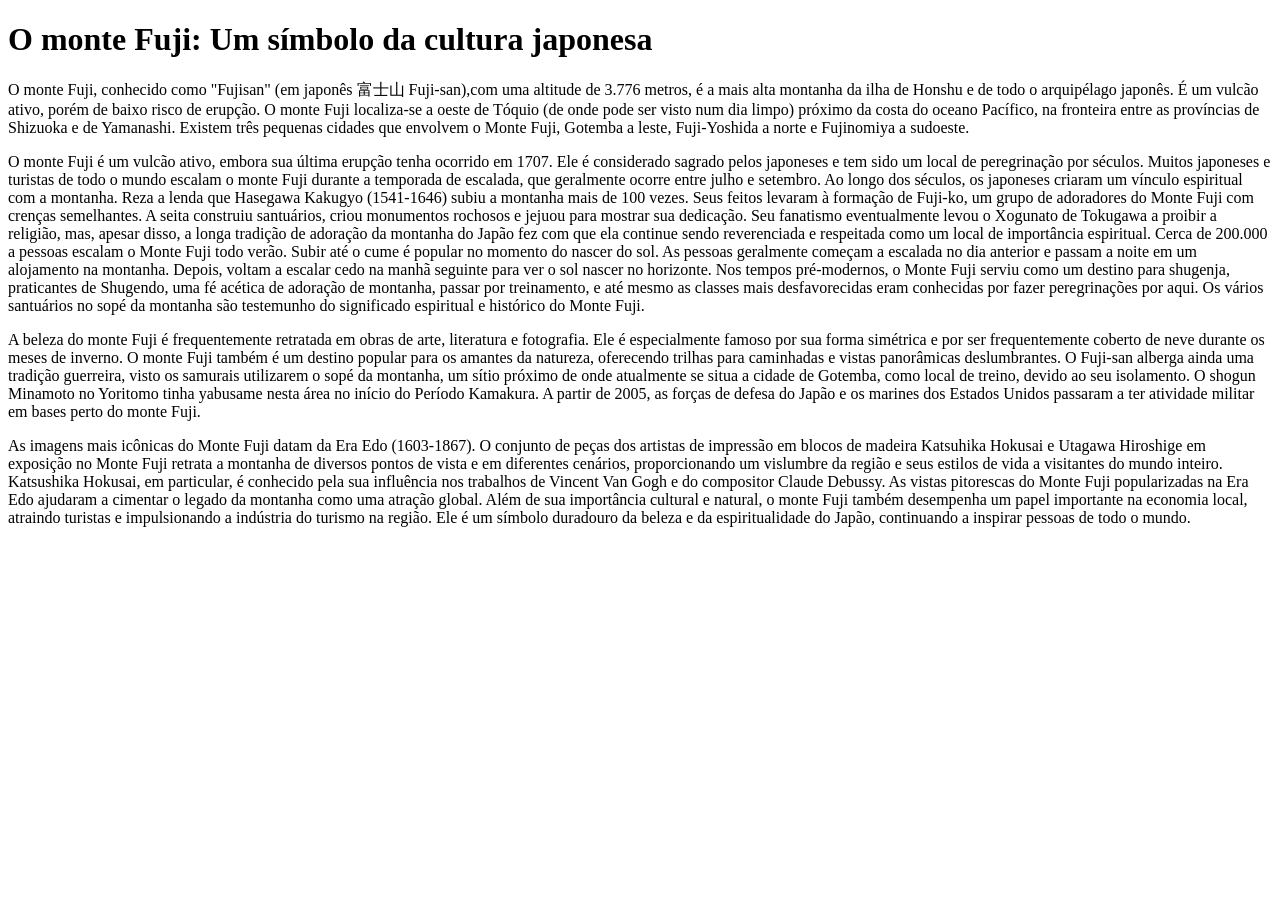
==== fuji.html @ ec6d7466 "atualizei o projeto" ====
<!DOCTYPE html>
<html lang="pt-br">

<head>
    <meta charset="UTF-8">
    <meta name="viewport" content="width=device-width, initial-scale=1.0">
    <title>O monte Fuji</title>
</head>

<body>
    <header>
        <h1>O monte Fuji: Um símbolo da cultura japonesa</h1>
    </header>

    <main>
        <p>O monte Fuji, conhecido como "Fujisan" (em japonês 富士山 Fuji-san),com uma altitude de 3.776 metros, é a mais
            alta montanha da ilha de Honshu e de todo o arquipélago japonês. É um vulcão ativo, porém de baixo risco de
            erupção. O monte Fuji localiza-se a oeste de Tóquio (de onde pode ser visto num dia limpo) próximo da costa
            do oceano Pacífico, na fronteira entre as províncias de Shizuoka e de Yamanashi. Existem três pequenas
            cidades que envolvem o Monte Fuji, Gotemba a leste, Fuji-Yoshida a norte e Fujinomiya a sudoeste.</p>

        <p>O monte Fuji é um vulcão ativo, embora sua última erupção tenha ocorrido em 1707. Ele é considerado sagrado
            pelos japoneses e tem sido um local de peregrinação por séculos. Muitos japoneses e turistas de todo o mundo
            escalam o monte Fuji durante a temporada de escalada, que geralmente ocorre entre julho e setembro. Ao longo
            dos séculos, os japoneses criaram um vínculo espiritual com a montanha. Reza a lenda que Hasegawa Kakugyo
            (1541-1646) subiu a montanha mais de 100 vezes. Seus feitos levaram à formação de Fuji-ko, um grupo de
            adoradores do Monte Fuji com crenças semelhantes. A seita construiu santuários, criou monumentos rochosos e
            jejuou para mostrar sua dedicação. Seu fanatismo eventualmente levou o Xogunato de Tokugawa a proibir a
            religião, mas, apesar disso, a longa tradição de adoração da montanha do Japão fez com que ela continue
            sendo reverenciada e respeitada como um local de importância espiritual.

            Cerca de 200.000 a pessoas escalam o Monte Fuji todo verão. Subir até o cume é popular no momento do nascer
            do sol. As pessoas geralmente começam a escalada no dia anterior e passam a noite em um alojamento na
            montanha. Depois, voltam a escalar cedo na manhã seguinte para ver o sol nascer no horizonte. Nos tempos
            pré-modernos, o Monte Fuji serviu como um destino para shugenja, praticantes de Shugendo, uma fé acética de
            adoração de montanha, passar por treinamento, e até mesmo as classes mais desfavorecidas eram conhecidas por
            fazer peregrinações por aqui. Os vários santuários no sopé da montanha são testemunho do significado
            espiritual e histórico do Monte Fuji.</p>

        <p>A beleza do monte Fuji é frequentemente retratada em obras de arte, literatura e fotografia. Ele é
            especialmente famoso por sua forma simétrica e por ser frequentemente coberto de neve durante os meses de
            inverno. O monte Fuji também é um destino popular para os amantes da natureza, oferecendo trilhas para
            caminhadas e vistas panorâmicas deslumbrantes. O Fuji-san alberga ainda uma tradição guerreira, visto os
            samurais utilizarem o sopé da montanha, um sítio próximo de onde atualmente se situa a cidade de Gotemba,
            como local de treino, devido ao seu isolamento. O shogun Minamoto no Yoritomo tinha yabusame nesta área no
            início do Período Kamakura. A partir de 2005, as forças de defesa do Japão e os marines dos Estados Unidos
            passaram a ter atividade militar em bases perto do monte Fuji.</p>

        <p>As imagens mais icônicas do Monte Fuji datam da Era Edo (1603-1867). O conjunto de peças dos artistas de
            impressão em blocos de madeira Katsuhika Hokusai e Utagawa Hiroshige em exposição no Monte Fuji retrata a
            montanha de diversos pontos de vista e em diferentes cenários, proporcionando um vislumbre da região e seus
            estilos de vida a visitantes do mundo inteiro. Katsushika Hokusai, em particular, é conhecido pela sua
            influência nos trabalhos de Vincent Van Gogh e do compositor Claude Debussy. As vistas pitorescas do Monte
            Fuji popularizadas na Era Edo ajudaram a cimentar o legado da montanha como uma atração global. Além de sua
            importância cultural e natural, o monte Fuji também desempenha um papel importante na economia
            local, atraindo turistas e impulsionando a indústria do turismo na região. Ele é um símbolo duradouro da
            beleza e da espiritualidade do Japão, continuando a inspirar pessoas de todo o mundo.</p>
    </main>

</body>

</html>
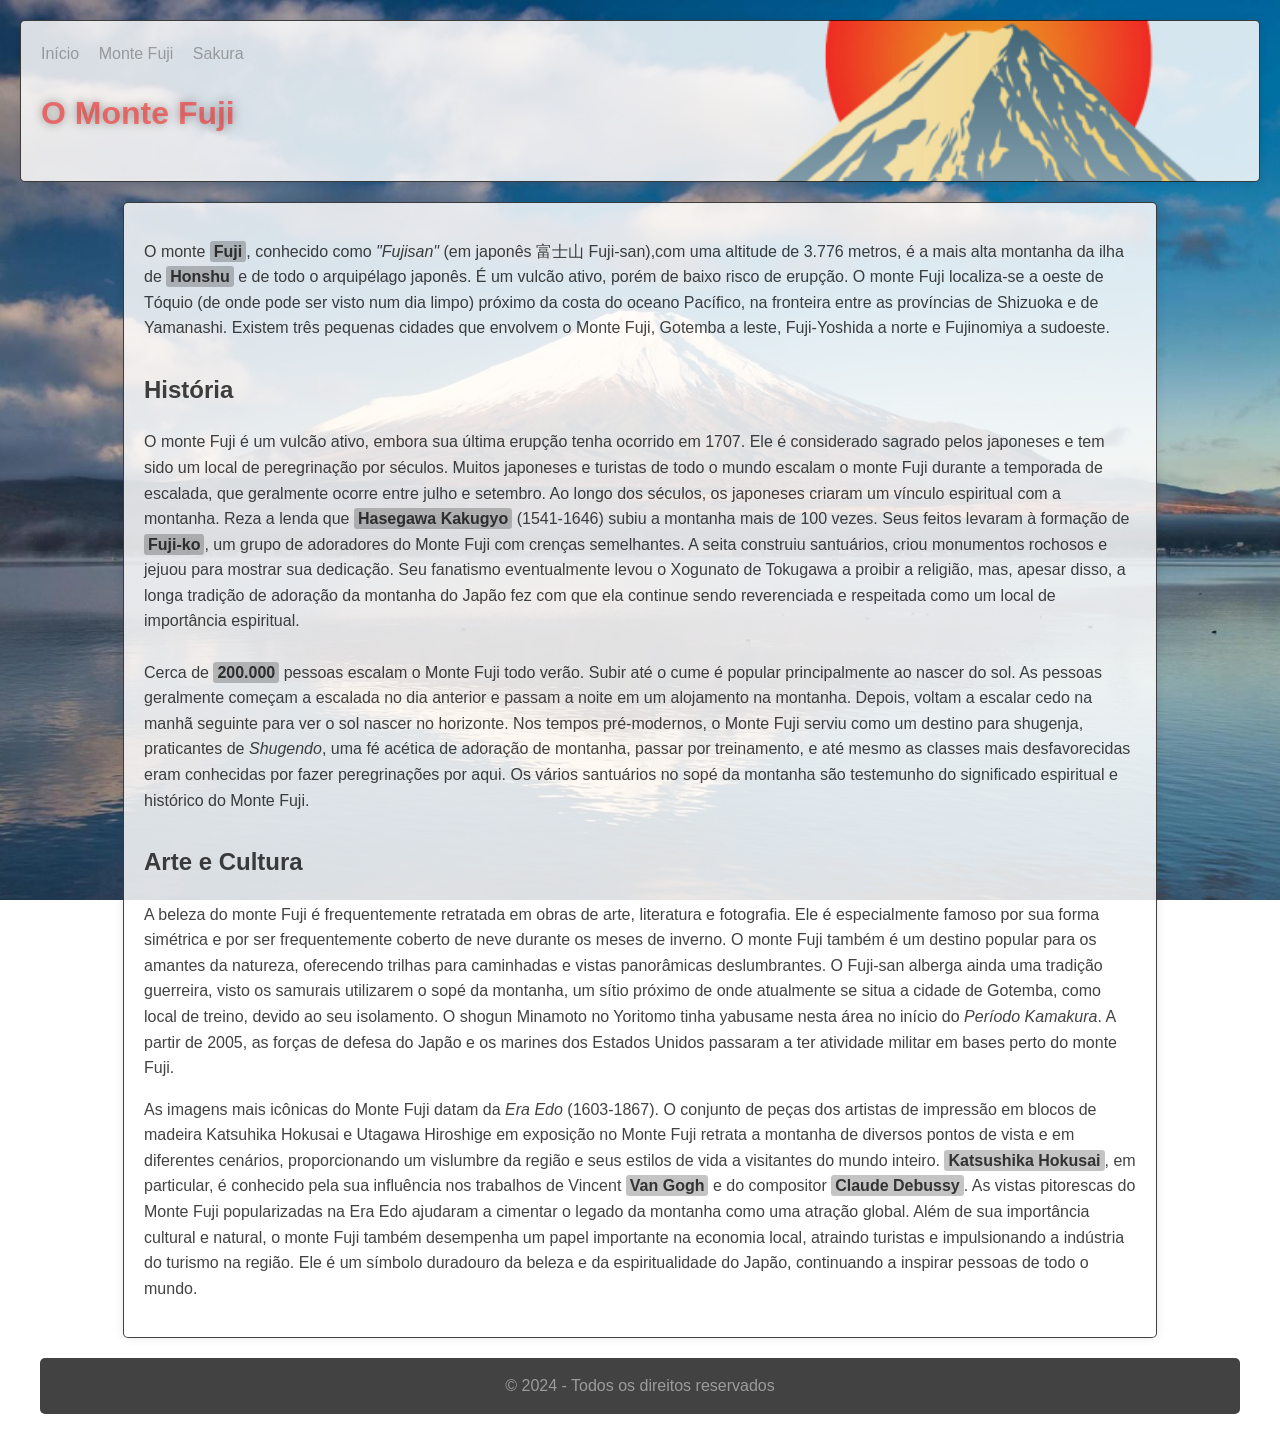
==== commit 83092242: "nova att do fuji" ====
--- a/fuji.html
+++ b/fuji.html
@@ -5,37 +5,56 @@
     <meta charset="UTF-8">
     <meta name="viewport" content="width=device-width, initial-scale=1.0">
     <title>O monte Fuji</title>
+    <link rel="shortcut icon" href="imagens/favicon.ico" type="image/x-icon">
+    <link rel="stylesheet" href="style.css">
 </head>
 
 <body>
     <header>
-        <h1>O monte Fuji: Um símbolo da cultura japonesa</h1>
+        <nav>
+            <a href="index.html">Início</a>
+            <a href="fuji.html">Monte Fuji</a>
+            <a href="sakura.html">Sakura</a>
+        </nav>
+
+        <h1>O Monte Fuji</h1>
+
     </header>
 
     <main>
-        <p>O monte Fuji, conhecido como "Fujisan" (em japonês 富士山 Fuji-san),com uma altitude de 3.776 metros, é a mais
-            alta montanha da ilha de Honshu e de todo o arquipélago japonês. É um vulcão ativo, porém de baixo risco de
+        <p>O monte <strong>Fuji</strong>, conhecido como <em>"Fujisan"</em> (em japonês 富士山 Fuji-san),com uma altitude
+            de 3.776 metros, é a mais
+            alta montanha da ilha de <strong>Honshu</strong> e de todo o arquipélago japonês. É um vulcão ativo, porém
+            de baixo risco de
             erupção. O monte Fuji localiza-se a oeste de Tóquio (de onde pode ser visto num dia limpo) próximo da costa
             do oceano Pacífico, na fronteira entre as províncias de Shizuoka e de Yamanashi. Existem três pequenas
             cidades que envolvem o Monte Fuji, Gotemba a leste, Fuji-Yoshida a norte e Fujinomiya a sudoeste.</p>
 
+        <h2>História</h2>
+
         <p>O monte Fuji é um vulcão ativo, embora sua última erupção tenha ocorrido em 1707. Ele é considerado sagrado
             pelos japoneses e tem sido um local de peregrinação por séculos. Muitos japoneses e turistas de todo o mundo
             escalam o monte Fuji durante a temporada de escalada, que geralmente ocorre entre julho e setembro. Ao longo
-            dos séculos, os japoneses criaram um vínculo espiritual com a montanha. Reza a lenda que Hasegawa Kakugyo
-            (1541-1646) subiu a montanha mais de 100 vezes. Seus feitos levaram à formação de Fuji-ko, um grupo de
+            dos séculos, os japoneses criaram um vínculo espiritual com a montanha. Reza a lenda que <strong>Hasegawa
+                Kakugyo</strong>
+            (1541-1646) subiu a montanha mais de 100 vezes. Seus feitos levaram à formação de <strong>Fuji-ko</strong>,
+            um grupo de
             adoradores do Monte Fuji com crenças semelhantes. A seita construiu santuários, criou monumentos rochosos e
             jejuou para mostrar sua dedicação. Seu fanatismo eventualmente levou o Xogunato de Tokugawa a proibir a
             religião, mas, apesar disso, a longa tradição de adoração da montanha do Japão fez com que ela continue
-            sendo reverenciada e respeitada como um local de importância espiritual.
+            sendo reverenciada e respeitada como um local de importância espiritual. <br><br>
 
-            Cerca de 200.000 a pessoas escalam o Monte Fuji todo verão. Subir até o cume é popular no momento do nascer
+            Cerca de <strong>200.000</strong> pessoas escalam o Monte Fuji todo verão. Subir até o cume é popular
+            principalmente ao nascer
             do sol. As pessoas geralmente começam a escalada no dia anterior e passam a noite em um alojamento na
             montanha. Depois, voltam a escalar cedo na manhã seguinte para ver o sol nascer no horizonte. Nos tempos
-            pré-modernos, o Monte Fuji serviu como um destino para shugenja, praticantes de Shugendo, uma fé acética de
+            pré-modernos, o Monte Fuji serviu como um destino para shugenja, praticantes de <em>Shugendo</em>, uma fé
+            acética de
             adoração de montanha, passar por treinamento, e até mesmo as classes mais desfavorecidas eram conhecidas por
             fazer peregrinações por aqui. Os vários santuários no sopé da montanha são testemunho do significado
             espiritual e histórico do Monte Fuji.</p>
+
+        <h2>Arte e Cultura</h2>
 
         <p>A beleza do monte Fuji é frequentemente retratada em obras de arte, literatura e fotografia. Ele é
             especialmente famoso por sua forma simétrica e por ser frequentemente coberto de neve durante os meses de
@@ -43,14 +62,18 @@
             caminhadas e vistas panorâmicas deslumbrantes. O Fuji-san alberga ainda uma tradição guerreira, visto os
             samurais utilizarem o sopé da montanha, um sítio próximo de onde atualmente se situa a cidade de Gotemba,
             como local de treino, devido ao seu isolamento. O shogun Minamoto no Yoritomo tinha yabusame nesta área no
-            início do Período Kamakura. A partir de 2005, as forças de defesa do Japão e os marines dos Estados Unidos
+            início do <em>Período Kamakura</em>. A partir de 2005, as forças de defesa do Japão e os marines dos Estados
+            Unidos
             passaram a ter atividade militar em bases perto do monte Fuji.</p>
 
-        <p>As imagens mais icônicas do Monte Fuji datam da Era Edo (1603-1867). O conjunto de peças dos artistas de
+        <p>As imagens mais icônicas do Monte Fuji datam da <em>Era Edo</em> (1603-1867). O conjunto de peças dos
+            artistas de
             impressão em blocos de madeira Katsuhika Hokusai e Utagawa Hiroshige em exposição no Monte Fuji retrata a
             montanha de diversos pontos de vista e em diferentes cenários, proporcionando um vislumbre da região e seus
-            estilos de vida a visitantes do mundo inteiro. Katsushika Hokusai, em particular, é conhecido pela sua
-            influência nos trabalhos de Vincent Van Gogh e do compositor Claude Debussy. As vistas pitorescas do Monte
+            estilos de vida a visitantes do mundo inteiro. <strong>Katsushika Hokusai</strong>, em particular, é
+            conhecido pela sua
+            influência nos trabalhos de Vincent <strong>Van Gogh</strong> e do compositor <strong>Claude
+                Debussy</strong>. As vistas pitorescas do Monte
             Fuji popularizadas na Era Edo ajudaram a cimentar o legado da montanha como uma atração global. Além de sua
             importância cultural e natural, o monte Fuji também desempenha um papel importante na economia
             local, atraindo turistas e impulsionando a indústria do turismo na região. Ele é um símbolo duradouro da
@@ -58,5 +81,8 @@
     </main>
 
 </body>
+<footer>
+    <p>© 2024 - Todos os direitos reservados</p>
+</footer>
 
 </html>
--- a/style.css
+++ b/style.css
@@ -0,0 +1,111 @@
+@charset "UTF-8";
+
+
+:root {
+    /*Cores*/
+    --cor-1: #ff090981;
+    --cor-2: #55555581;
+    --cor-3: #33333381;
+    --cor-4: #f4f4f481;
+    --cor-5: #020202be;
+    /*Fontes*/
+    --fonte-pricipal: Arial, sans-serif;
+    --fonte-secundária: Japan Rich, sans-serif;
+    --fonte-terciária: Momo Signature, sans-serif;
+}
+
+header {
+    margin-bottom: 0;
+    text-align: left;
+    padding: 20px;
+    background: url(imagens/head.png) no-repeat center center;
+    background-size: cover;
+    background-color: #ffffffd5;
+    border-radius: 5px;
+    border: 1px solid var(--cor-5);
+    box-shadow: 0 0 10px rgba(0, 0, 0, 0.1);
+}
+
+
+body {
+    font-family: Arial, sans-serif;
+    line-height: 1.6;
+    margin: 20px;
+    background-color: var(--cor-4);
+    background: url(imagens/fuji3lagoyamanaka.jpg) no-repeat center center fixed;
+    background-size: cover;
+}
+
+h1 {
+    font-family: var(--fonte-pricipal);
+    text-shadow: var(--cor-3) 0px 0px 10px;
+    color: var(--cor-1);
+}
+
+h2 {
+    font-family: var(--fonte-secundária);
+    color: var(--cor-5);
+}
+
+p {
+    color: var(--cor-5);
+}
+
+main {
+    background-color: #ffffffd5;
+    border: 1px solid var(--cor-5);
+    padding: 20px;
+    width: 80%;
+    margin: 20px auto;
+    border-radius: 5px;
+    box-shadow: 0 0 10px rgba(0, 0, 0, 0.1);
+}
+
+nav {
+    margin-bottom: 20px;
+}
+
+nav a {
+    text-decoration: none;
+    color: var(--cor-2);
+    margin-right: 15px;
+}
+
+nav a:hover {
+    background-color: var(--cor-1);
+    color: #fff;
+    padding: 5px 10px;
+    border-radius: 3px;
+}
+
+strong {
+    color: var(--cor-5);
+    background-color: #0000003b;
+    padding: 2px 4px;
+    border-radius: 3px;
+
+}
+
+em {
+    font-style: italic;
+    font-family: var(--fonte-terciária);
+    color: var(--cor-5);
+}
+
+h2 {
+    margin-top: 30px;
+}
+
+footer {
+    text-align: center;
+    padding: 15px;
+    border-radius: 5px;
+    background-color: var(--cor-5);
+    color: var(--cor-4);
+    margin: 20px;
+}
+
+footer p {
+    margin: 0;
+    color: var(--cor-4);
+}
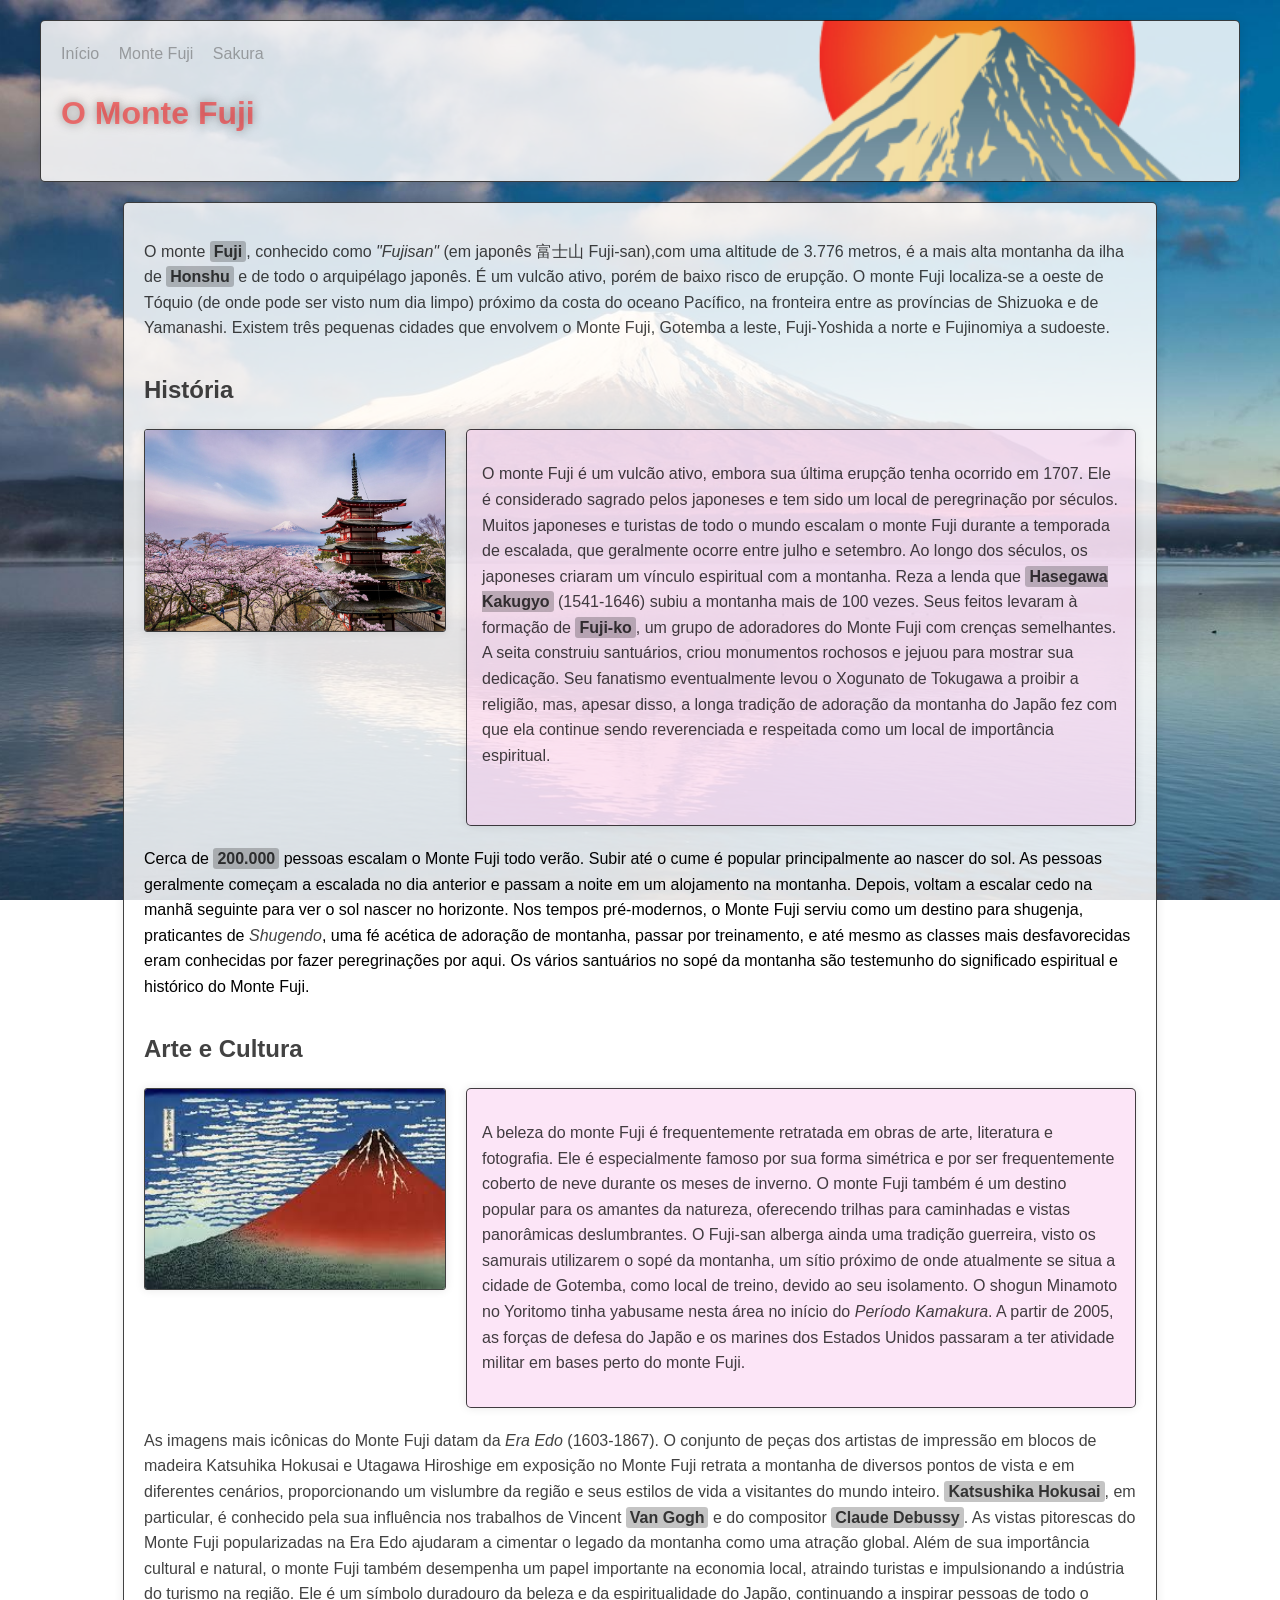
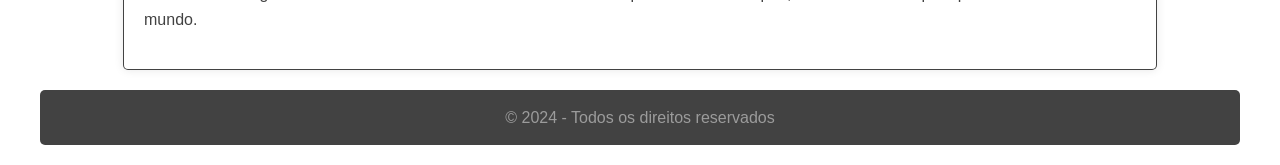
==== commit dbaaee5b: "novo" ====
--- a/fuji.html
+++ b/fuji.html
@@ -29,42 +29,80 @@
             erupção. O monte Fuji localiza-se a oeste de Tóquio (de onde pode ser visto num dia limpo) próximo da costa
             do oceano Pacífico, na fronteira entre as províncias de Shizuoka e de Yamanashi. Existem três pequenas
             cidades que envolvem o Monte Fuji, Gotemba a leste, Fuji-Yoshida a norte e Fujinomiya a sudoeste.</p>
+        <section>
+            <h2>História</h2>
+            <div class="lado">
+                <img src="imagens/fuji2sakura.jpg" alt="flores de sakura e o monte fuji" class="imagem">
 
-        <h2>História</h2>
+                <div class="texto">
+                    <p>O monte Fuji é um vulcão ativo, embora sua última erupção tenha ocorrido em 1707. Ele é
+                        considerado
+                        sagrado
+                        pelos japoneses e tem sido um local de peregrinação por séculos. Muitos japoneses e turistas de
+                        todo
+                        o
+                        mundo
+                        escalam o monte Fuji durante a temporada de escalada, que geralmente ocorre entre julho e
+                        setembro.
+                        Ao
+                        longo
+                        dos séculos, os japoneses criaram um vínculo espiritual com a montanha. Reza a lenda que
+                        <strong>Hasegawa
+                            Kakugyo</strong>
+                        (1541-1646) subiu a montanha mais de 100 vezes. Seus feitos levaram à formação de
+                        <strong>Fuji-ko</strong>,
+                        um grupo de
+                        adoradores do Monte Fuji com crenças semelhantes. A seita construiu santuários, criou monumentos
+                        rochosos e
+                        jejuou para mostrar sua dedicação. Seu fanatismo eventualmente levou o Xogunato de Tokugawa a
+                        proibir a
+                        religião, mas, apesar disso, a longa tradição de adoração da montanha do Japão fez com que ela
+                        continue
+                        sendo reverenciada e respeitada como um local de importância espiritual. <br><br>
+                </div>
+            </div>
+        </section>
 
-        <p>O monte Fuji é um vulcão ativo, embora sua última erupção tenha ocorrido em 1707. Ele é considerado sagrado
-            pelos japoneses e tem sido um local de peregrinação por séculos. Muitos japoneses e turistas de todo o mundo
-            escalam o monte Fuji durante a temporada de escalada, que geralmente ocorre entre julho e setembro. Ao longo
-            dos séculos, os japoneses criaram um vínculo espiritual com a montanha. Reza a lenda que <strong>Hasegawa
-                Kakugyo</strong>
-            (1541-1646) subiu a montanha mais de 100 vezes. Seus feitos levaram à formação de <strong>Fuji-ko</strong>,
-            um grupo de
-            adoradores do Monte Fuji com crenças semelhantes. A seita construiu santuários, criou monumentos rochosos e
-            jejuou para mostrar sua dedicação. Seu fanatismo eventualmente levou o Xogunato de Tokugawa a proibir a
-            religião, mas, apesar disso, a longa tradição de adoração da montanha do Japão fez com que ela continue
-            sendo reverenciada e respeitada como um local de importância espiritual. <br><br>
+        Cerca de <strong>200.000</strong> pessoas escalam o Monte Fuji todo verão. Subir até o cume é popular
+        principalmente ao nascer
+        do sol. As pessoas geralmente começam a escalada no dia anterior e passam a noite em um alojamento na
+        montanha. Depois, voltam a escalar cedo na manhã seguinte para ver o sol nascer no horizonte. Nos tempos
+        pré-modernos, o Monte Fuji serviu como um destino para shugenja, praticantes de <em>Shugendo</em>, uma fé
+        acética de
+        adoração de montanha, passar por treinamento, e até mesmo as classes mais desfavorecidas eram conhecidas por
+        fazer peregrinações por aqui. Os vários santuários no sopé da montanha são testemunho do significado espiritual
+        e histórico do Monte Fuji.</p>
 
-            Cerca de <strong>200.000</strong> pessoas escalam o Monte Fuji todo verão. Subir até o cume é popular
-            principalmente ao nascer
-            do sol. As pessoas geralmente começam a escalada no dia anterior e passam a noite em um alojamento na
-            montanha. Depois, voltam a escalar cedo na manhã seguinte para ver o sol nascer no horizonte. Nos tempos
-            pré-modernos, o Monte Fuji serviu como um destino para shugenja, praticantes de <em>Shugendo</em>, uma fé
-            acética de
-            adoração de montanha, passar por treinamento, e até mesmo as classes mais desfavorecidas eram conhecidas por
-            fazer peregrinações por aqui. Os vários santuários no sopé da montanha são testemunho do significado
-            espiritual e histórico do Monte Fuji.</p>
+        <section>
+            <h2>Arte e Cultura</h2>
+            <div class="lado">
+                <img src="imagens/fujiantiga.jfif" alt="arte antiga do monte fuji" class="imagem">
 
-        <h2>Arte e Cultura</h2>
-
-        <p>A beleza do monte Fuji é frequentemente retratada em obras de arte, literatura e fotografia. Ele é
-            especialmente famoso por sua forma simétrica e por ser frequentemente coberto de neve durante os meses de
-            inverno. O monte Fuji também é um destino popular para os amantes da natureza, oferecendo trilhas para
-            caminhadas e vistas panorâmicas deslumbrantes. O Fuji-san alberga ainda uma tradição guerreira, visto os
-            samurais utilizarem o sopé da montanha, um sítio próximo de onde atualmente se situa a cidade de Gotemba,
-            como local de treino, devido ao seu isolamento. O shogun Minamoto no Yoritomo tinha yabusame nesta área no
-            início do <em>Período Kamakura</em>. A partir de 2005, as forças de defesa do Japão e os marines dos Estados
-            Unidos
-            passaram a ter atividade militar em bases perto do monte Fuji.</p>
+                <div class="texto">
+                    <p>A beleza do monte Fuji é frequentemente retratada em obras de arte, literatura e fotografia. Ele
+                        é
+                        especialmente famoso por sua forma simétrica e por ser frequentemente coberto de neve durante os
+                        meses
+                        de
+                        inverno. O monte Fuji também é um destino popular para os amantes da natureza, oferecendo
+                        trilhas
+                        para
+                        caminhadas e vistas panorâmicas deslumbrantes. O Fuji-san alberga ainda uma tradição guerreira,
+                        visto os
+                        samurais utilizarem o sopé da montanha, um sítio próximo de onde atualmente se situa a cidade de
+                        Gotemba,
+                        como local de treino, devido ao seu isolamento. O shogun Minamoto no Yoritomo tinha yabusame
+                        nesta
+                        área
+                        no
+                        início do <em>Período Kamakura</em>. A partir de 2005, as forças de defesa do Japão e os marines
+                        dos
+                        Estados
+                        Unidos
+                        passaram a ter atividade militar em bases perto do monte Fuji.</p>
+                </div>
+            </div>
+        </section>
 
         <p>As imagens mais icônicas do Monte Fuji datam da <em>Era Edo</em> (1603-1867). O conjunto de peças dos
             artistas de
--- a/style.css
+++ b/style.css
@@ -1,4 +1,50 @@
 @charset "UTF-8";
+
+@media (max-width: 1040px) {
+    body {
+        background: url(imagens/fuji3lagoyamanaka.jpg) no-repeat center center fixed;
+        background-size: cover;
+    }
+
+    main {
+        width: 95%;
+        padding: 10px;
+    }
+
+    .imagem {
+        width: 250px;
+        max-width: 300px;
+        margin: 0 auto;
+    }
+
+    .lado {
+        flex-direction: column;
+        text-align: center;
+        align-items: center;
+    }
+
+    .texto {
+        text-align: center;
+    }
+}
+
+@media (max-width: 600px) {
+
+    .lado {
+        flex-direction: column;
+        text-align: center;
+    }
+
+    .imagem {
+        width: 100%;
+        max-width: 300px;
+        margin: 0 auto;
+    }
+
+    .texto {
+        text-align: center;
+    }
+}
 
 
 :root {
@@ -8,6 +54,7 @@
     --cor-3: #33333381;
     --cor-4: #f4f4f481;
     --cor-5: #020202be;
+    --cor-6: #f7c4ec6e;
     /*Fontes*/
     --fonte-pricipal: Arial, sans-serif;
     --fonte-secundária: Japan Rich, sans-serif;
@@ -15,7 +62,7 @@
 }
 
 header {
-    margin-bottom: 0;
+    margin: 20px;
     text-align: left;
     padding: 20px;
     background: url(imagens/head.png) no-repeat center center;
@@ -61,6 +108,10 @@
     box-shadow: 0 0 10px rgba(0, 0, 0, 0.1);
 }
 
+section {
+    margin-bottom: 20px;
+}
+
 nav {
     margin-bottom: 20px;
 }
@@ -72,7 +123,8 @@
 }
 
 nav a:hover {
-    background-color: var(--cor-1);
+    background-color: var(--cor-6);
+    border: 1px solid var(--cor-3);
     color: #fff;
     padding: 5px 10px;
     border-radius: 3px;
@@ -96,6 +148,31 @@
     margin-top: 30px;
 }
 
+.imagem {
+    width: 300px;
+    flex-shrink: 0;
+    border-radius: 3px;
+    box-shadow: 0 0 10px rgba(0, 0, 0, 0.1);
+    border: 1px solid var(--cor-5);
+
+}
+
+.lado {
+    display: flex;
+    align-items: flex-start;
+    gap: 20px;
+    flex-wrap: wrap;
+}
+
+.texto {
+    flex: 1;
+    border: 1px solid var(--cor-5);
+    padding: 15px;
+    border-radius: 5px;
+    background-color: var(--cor-6);
+    box-shadow: 0 0 10px rgba(0, 0, 0, 0.1);
+}
+
 footer {
     text-align: center;
     padding: 15px;
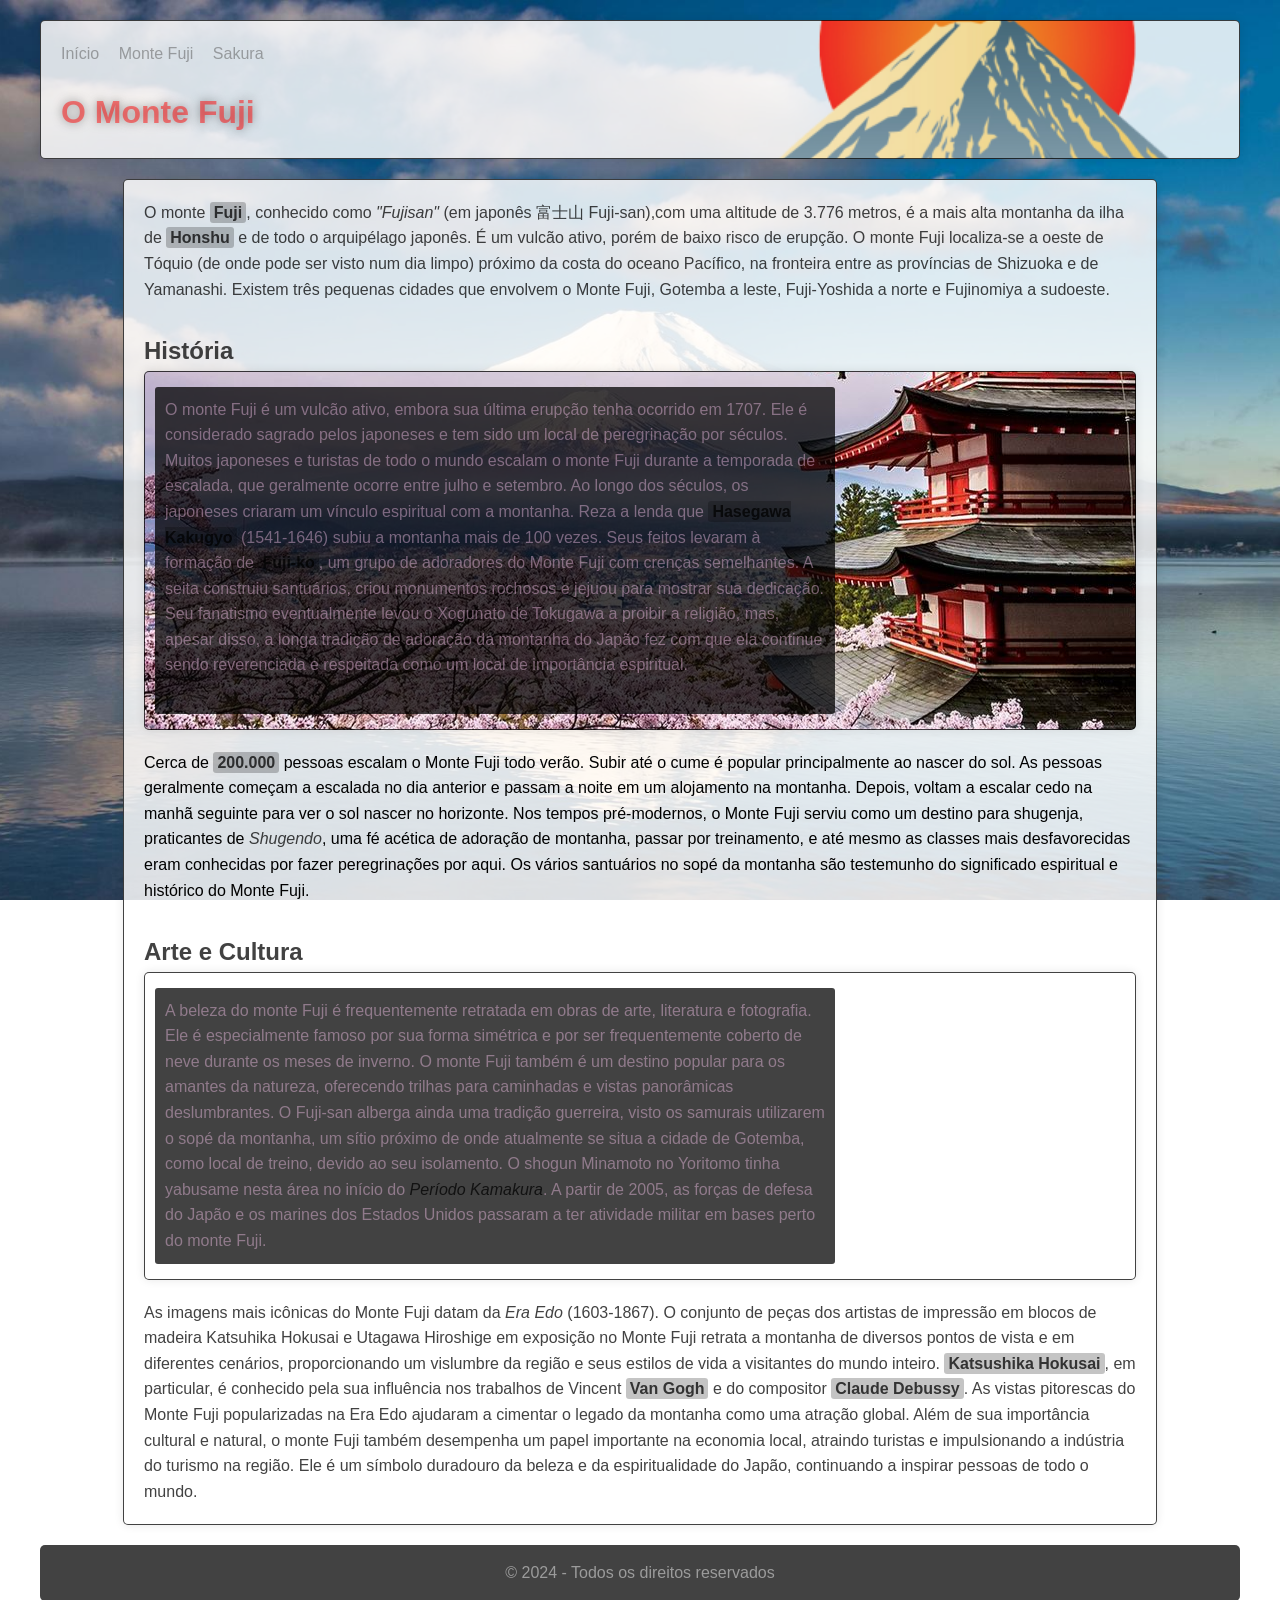
==== commit 3e849cc3: "deu ruim" ====
--- a/fuji.html
+++ b/fuji.html
@@ -31,10 +31,8 @@
             cidades que envolvem o Monte Fuji, Gotemba a leste, Fuji-Yoshida a norte e Fujinomiya a sudoeste.</p>
         <section>
             <h2>História</h2>
-            <div class="lado">
-                <img src="imagens/fuji2sakura.jpg" alt="flores de sakura e o monte fuji" class="imagem">
 
-                <div class="texto">
+                <div class="texto1">
                     <p>O monte Fuji é um vulcão ativo, embora sua última erupção tenha ocorrido em 1707. Ele é
                         considerado
                         sagrado
@@ -60,7 +58,6 @@
                         continue
                         sendo reverenciada e respeitada como um local de importância espiritual. <br><br>
                 </div>
-            </div>
         </section>
 
         Cerca de <strong>200.000</strong> pessoas escalam o Monte Fuji todo verão. Subir até o cume é popular
@@ -75,10 +72,8 @@
 
         <section>
             <h2>Arte e Cultura</h2>
-            <div class="lado">
-                <img src="imagens/fujiantiga.jfif" alt="arte antiga do monte fuji" class="imagem">
 
-                <div class="texto">
+                <div class="texto2">
                     <p>A beleza do monte Fuji é frequentemente retratada em obras de arte, literatura e fotografia. Ele
                         é
                         especialmente famoso por sua forma simétrica e por ser frequentemente coberto de neve durante os
@@ -101,7 +96,6 @@
                         Unidos
                         passaram a ter atividade militar em bases perto do monte Fuji.</p>
                 </div>
-            </div>
         </section>
 
         <p>As imagens mais icônicas do Monte Fuji datam da <em>Era Edo</em> (1603-1867). O conjunto de peças dos
--- a/style.css
+++ b/style.css
@@ -10,40 +10,11 @@
         width: 95%;
         padding: 10px;
     }
-
-    .imagem {
-        width: 250px;
-        max-width: 300px;
-        margin: 0 auto;
-    }
-
-    .lado {
-        flex-direction: column;
-        text-align: center;
-        align-items: center;
-    }
-
-    .texto {
-        text-align: center;
-    }
 }
 
-@media (max-width: 600px) {
-
-    .lado {
-        flex-direction: column;
-        text-align: center;
-    }
-
-    .imagem {
-        width: 100%;
-        max-width: 300px;
-        margin: 0 auto;
-    }
-
-    .texto {
-        text-align: center;
-    }
+* {
+    margin: 0;
+    padding: 0;
 }
 
 
@@ -148,29 +119,38 @@
     margin-top: 30px;
 }
 
-.imagem {
-    width: 300px;
-    flex-shrink: 0;
-    border-radius: 3px;
+.texto1 {
+    border: 1px solid var(--cor-5);
+    padding: 15px 300px 15px 10px;
+    border-radius: 5px;
     box-shadow: 0 0 10px rgba(0, 0, 0, 0.1);
-    border: 1px solid var(--cor-5);
-
+    background-image: url(imagens/fuji2sakura.jpg);
+    background-position: center;
+    background-attachment: fixed;
 }
 
-.lado {
-    display: flex;
-    align-items: flex-start;
-    gap: 20px;
-    flex-wrap: wrap;
+.texto1 p {
+    color: var(--cor-6);
+    background-color: var(--cor-5);
+    padding: 10px;
+    border-radius: 3px;
 }
 
-.texto {
-    flex: 1;
+.texto2 p {
+    color: var(--cor-6);
+    background-color: var(--cor-5);
+    padding: 10px;
+    border-radius: 3px;
+}
+
+.texto2 {
     border: 1px solid var(--cor-5);
-    padding: 15px;
+    padding: 15px 300px 15px 10px;
     border-radius: 5px;
-    background-color: var(--cor-6);
     box-shadow: 0 0 10px rgba(0, 0, 0, 0.1);
+    background-image: url(imagens/fuji5dia23fev.jpg);
+    background-position: center;
+    background-attachment: fixed;
 }
 
 footer {
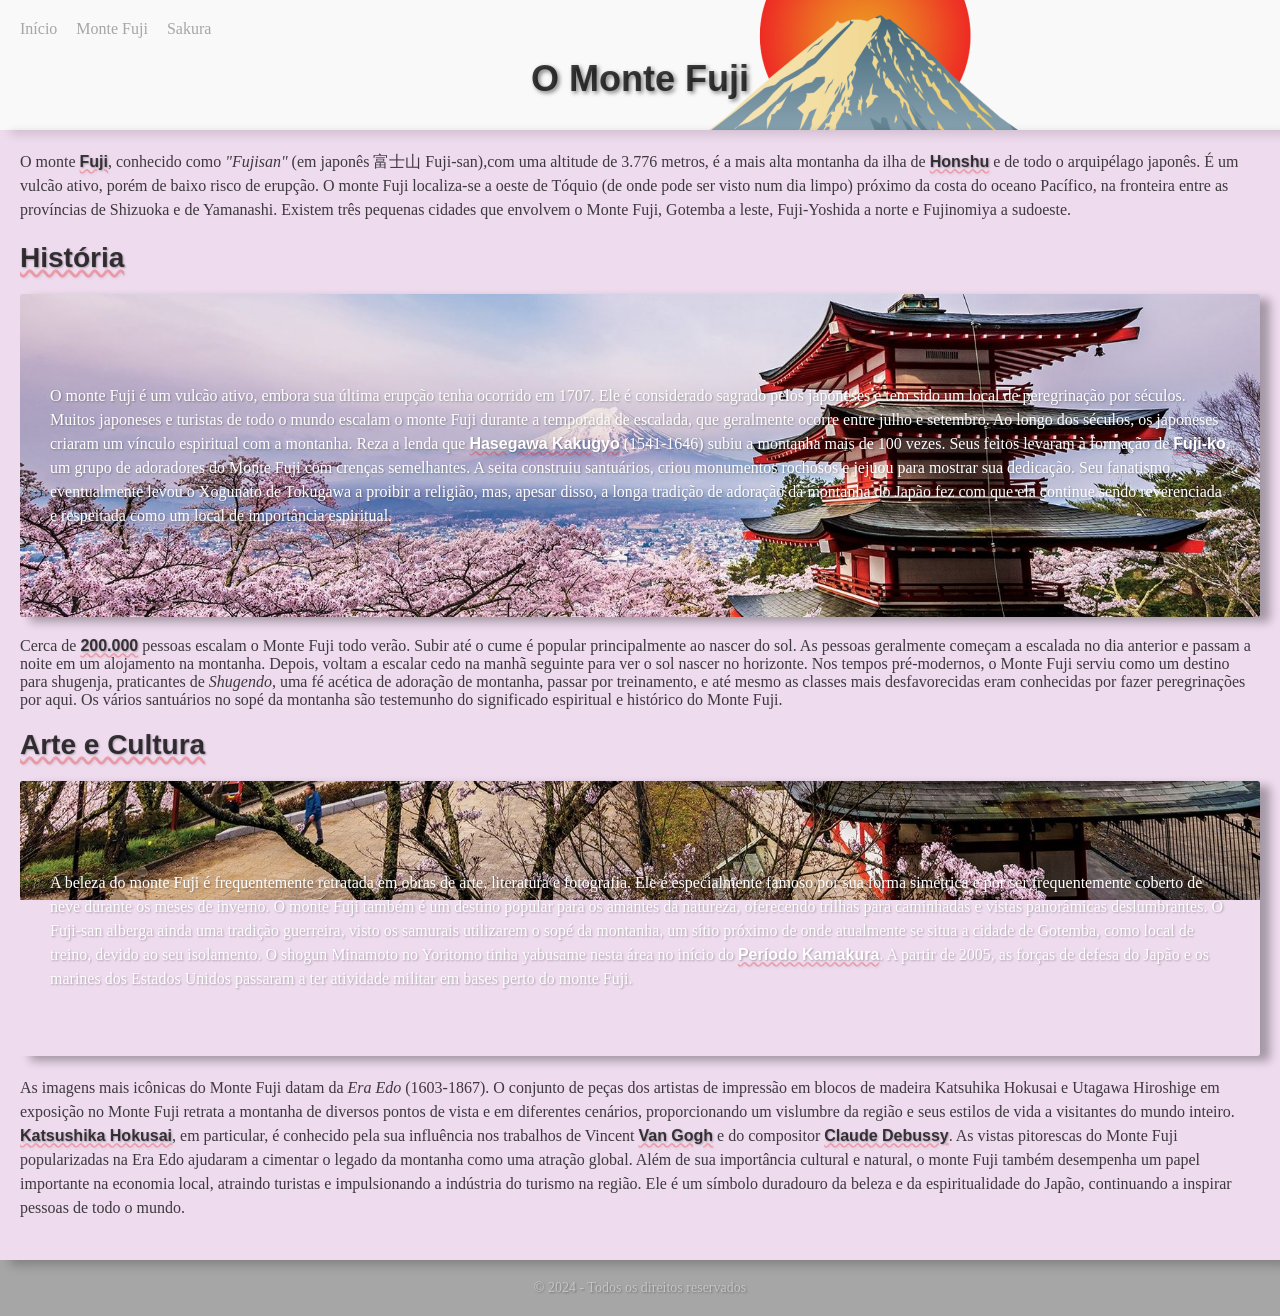
==== commit 9f0442a2: "deu bom" ====
--- a/fuji.html
+++ b/fuji.html
@@ -22,42 +22,49 @@
     </header>
 
     <main>
-        <p>O monte <strong>Fuji</strong>, conhecido como <em>"Fujisan"</em> (em japonês 富士山 Fuji-san),com uma altitude
-            de 3.776 metros, é a mais
-            alta montanha da ilha de <strong>Honshu</strong> e de todo o arquipélago japonês. É um vulcão ativo, porém
-            de baixo risco de
-            erupção. O monte Fuji localiza-se a oeste de Tóquio (de onde pode ser visto num dia limpo) próximo da costa
-            do oceano Pacífico, na fronteira entre as províncias de Shizuoka e de Yamanashi. Existem três pequenas
-            cidades que envolvem o Monte Fuji, Gotemba a leste, Fuji-Yoshida a norte e Fujinomiya a sudoeste.</p>
+        <section>
+            <div  class="textoinicial">
+                <p>O monte <strong>Fuji</strong>, conhecido como <em>"Fujisan"</em> (em japonês 富士山 Fuji-san),com uma
+                    altitude
+                    de 3.776 metros, é a mais
+                    alta montanha da ilha de <strong>Honshu</strong> e de todo o arquipélago japonês. É um vulcão ativo,
+                    porém
+                    de baixo risco de
+                    erupção. O monte Fuji localiza-se a oeste de Tóquio (de onde pode ser visto num dia limpo) próximo da
+                    costa
+                    do oceano Pacífico, na fronteira entre as províncias de Shizuoka e de Yamanashi. Existem três pequenas
+                    cidades que envolvem o Monte Fuji, Gotemba a leste, Fuji-Yoshida a norte e Fujinomiya a sudoeste.</p>
+            </div>
+        </section>
         <section>
             <h2>História</h2>
 
-                <div class="texto1">
-                    <p>O monte Fuji é um vulcão ativo, embora sua última erupção tenha ocorrido em 1707. Ele é
-                        considerado
-                        sagrado
-                        pelos japoneses e tem sido um local de peregrinação por séculos. Muitos japoneses e turistas de
-                        todo
-                        o
-                        mundo
-                        escalam o monte Fuji durante a temporada de escalada, que geralmente ocorre entre julho e
-                        setembro.
-                        Ao
-                        longo
-                        dos séculos, os japoneses criaram um vínculo espiritual com a montanha. Reza a lenda que
-                        <strong>Hasegawa
-                            Kakugyo</strong>
-                        (1541-1646) subiu a montanha mais de 100 vezes. Seus feitos levaram à formação de
-                        <strong>Fuji-ko</strong>,
-                        um grupo de
-                        adoradores do Monte Fuji com crenças semelhantes. A seita construiu santuários, criou monumentos
-                        rochosos e
-                        jejuou para mostrar sua dedicação. Seu fanatismo eventualmente levou o Xogunato de Tokugawa a
-                        proibir a
-                        religião, mas, apesar disso, a longa tradição de adoração da montanha do Japão fez com que ela
-                        continue
-                        sendo reverenciada e respeitada como um local de importância espiritual. <br><br>
-                </div>
+            <div class="texto1">
+                <p>O monte Fuji é um vulcão ativo, embora sua última erupção tenha ocorrido em 1707. Ele é
+                    considerado
+                    sagrado
+                    pelos japoneses e tem sido um local de peregrinação por séculos. Muitos japoneses e turistas de
+                    todo
+                    o
+                    mundo
+                    escalam o monte Fuji durante a temporada de escalada, que geralmente ocorre entre julho e
+                    setembro.
+                    Ao
+                    longo
+                    dos séculos, os japoneses criaram um vínculo espiritual com a montanha. Reza a lenda que
+                    <strong class="strong1">Hasegawa
+                        Kakugyo</strong>
+                    (1541-1646) subiu a montanha mais de 100 vezes. Seus feitos levaram à formação de
+                    <strong class="strong1">Fuji-ko</strong>,
+                    um grupo de
+                    adoradores do Monte Fuji com crenças semelhantes. A seita construiu santuários, criou monumentos
+                    rochosos e
+                    jejuou para mostrar sua dedicação. Seu fanatismo eventualmente levou o Xogunato de Tokugawa a
+                    proibir a
+                    religião, mas, apesar disso, a longa tradição de adoração da montanha do Japão fez com que ela
+                    continue
+                    sendo reverenciada e respeitada como um local de importância espiritual. <br><br>
+            </div>
         </section>
 
         Cerca de <strong>200.000</strong> pessoas escalam o Monte Fuji todo verão. Subir até o cume é popular
@@ -73,29 +80,29 @@
         <section>
             <h2>Arte e Cultura</h2>
 
-                <div class="texto2">
-                    <p>A beleza do monte Fuji é frequentemente retratada em obras de arte, literatura e fotografia. Ele
-                        é
-                        especialmente famoso por sua forma simétrica e por ser frequentemente coberto de neve durante os
-                        meses
-                        de
-                        inverno. O monte Fuji também é um destino popular para os amantes da natureza, oferecendo
-                        trilhas
-                        para
-                        caminhadas e vistas panorâmicas deslumbrantes. O Fuji-san alberga ainda uma tradição guerreira,
-                        visto os
-                        samurais utilizarem o sopé da montanha, um sítio próximo de onde atualmente se situa a cidade de
-                        Gotemba,
-                        como local de treino, devido ao seu isolamento. O shogun Minamoto no Yoritomo tinha yabusame
-                        nesta
-                        área
-                        no
-                        início do <em>Período Kamakura</em>. A partir de 2005, as forças de defesa do Japão e os marines
-                        dos
-                        Estados
-                        Unidos
-                        passaram a ter atividade militar em bases perto do monte Fuji.</p>
-                </div>
+            <div class="texto2">
+                <p>A beleza do monte Fuji é frequentemente retratada em obras de arte, literatura e fotografia. Ele
+                    é
+                    especialmente famoso por sua forma simétrica e por ser frequentemente coberto de neve durante os
+                    meses
+                    de
+                    inverno. O monte Fuji também é um destino popular para os amantes da natureza, oferecendo
+                    trilhas
+                    para
+                    caminhadas e vistas panorâmicas deslumbrantes. O Fuji-san alberga ainda uma tradição guerreira,
+                    visto os
+                    samurais utilizarem o sopé da montanha, um sítio próximo de onde atualmente se situa a cidade de
+                    Gotemba,
+                    como local de treino, devido ao seu isolamento. O shogun Minamoto no Yoritomo tinha yabusame
+                    nesta
+                    área
+                    no
+                    início do <strong class="strong1">Período Kamakura</strong>. A partir de 2005, as forças de defesa do Japão e os marines
+                    dos
+                    Estados
+                    Unidos
+                    passaram a ter atividade militar em bases perto do monte Fuji.</p>
+            </div>
         </section>
 
         <p>As imagens mais icônicas do Monte Fuji datam da <em>Era Edo</em> (1603-1867). O conjunto de peças dos
--- a/style.css
+++ b/style.css
@@ -1,90 +1,51 @@
 @charset "UTF-8";
-
-@media (max-width: 1040px) {
-    body {
-        background: url(imagens/fuji3lagoyamanaka.jpg) no-repeat center center fixed;
-        background-size: cover;
-    }
-
-    main {
-        width: 95%;
-        padding: 10px;
-    }
-}
 
 * {
     margin: 0;
     padding: 0;
+    box-sizing: border-box;
 }
-
 
 :root {
     /*Cores*/
-    --cor-1: #ff090981;
+    --cor-1: #ff090946;
     --cor-2: #55555581;
     --cor-3: #33333381;
     --cor-4: #f4f4f481;
     --cor-5: #020202be;
-    --cor-6: #f7c4ec6e;
+    --cor-6: #e8cbe99f;
     /*Fontes*/
-    --fonte-pricipal: Arial, sans-serif;
+    --fonte-principal: Concert One, cursive;
     --fonte-secundária: Japan Rich, sans-serif;
     --fonte-terciária: Momo Signature, sans-serif;
 }
 
-header {
-    margin: 20px;
-    text-align: left;
-    padding: 20px;
-    background: url(imagens/head.png) no-repeat center center;
-    background-size: cover;
-    background-color: #ffffffd5;
-    border-radius: 5px;
-    border: 1px solid var(--cor-5);
-    box-shadow: 0 0 10px rgba(0, 0, 0, 0.1);
-}
-
-
 body {
-    font-family: Arial, sans-serif;
-    line-height: 1.6;
-    margin: 20px;
+    font-family: var(--fonte-principal);
     background-color: var(--cor-4);
-    background: url(imagens/fuji3lagoyamanaka.jpg) no-repeat center center fixed;
-    background-size: cover;
-}
-
-h1 {
-    font-family: var(--fonte-pricipal);
-    text-shadow: var(--cor-3) 0px 0px 10px;
-    color: var(--cor-1);
-}
-
-h2 {
-    font-family: var(--fonte-secundária);
     color: var(--cor-5);
 }
 
-p {
+header {
+    background: url(imagens/head.png) no-repeat center center;
+    background-size: cover;
+    background-size: auto;
+    box-shadow: 10px 5px 10px rgba(0, 0, 0, 0.308);
     color: var(--cor-5);
+    text-align: center;
+    padding: 20px;
 }
 
-main {
-    background-color: #ffffffd5;
-    border: 1px solid var(--cor-5);
-    padding: 20px;
-    width: 80%;
-    margin: 20px auto;
-    border-radius: 5px;
-    box-shadow: 0 0 10px rgba(0, 0, 0, 0.1);
-}
-
-section {
-    margin-bottom: 20px;
+header h1 {
+    font-family: var(--fonte-terciária);
+    font-size: 36px;
+    margin-bottom: 10px;
+    text-shadow: 2px 2px 4px rgba(0, 0, 0, 0.5);
 }
 
 nav {
     margin-bottom: 20px;
+    text-align: left;
 }
 
 nav a {
@@ -94,75 +55,117 @@
 }
 
 nav a:hover {
+    color: var(--cor-5);
+    text-decoration: wavy underline var(--cor-1);
+}
+
+main {
+    padding: 20px;
     background-color: var(--cor-6);
-    border: 1px solid var(--cor-3);
-    color: #fff;
-    padding: 5px 10px;
+    box-shadow: 10px 5px 10px rgba(0, 0, 0, 0.3);
+}
+
+main h2 {
+    font-family: var(--fonte-secundária);
+    font-size: 28px;
+    margin-bottom: 20px;
+    text-decoration: wavy underline var(--cor-1);
+    text-shadow: 1px 1px 2px rgba(0, 0, 0, 0.3);
+}
+
+main p {
+    font-size: 16px;
+    line-height: 1.5;
+    margin-bottom: 20px;
+}
+
+strong {
+    font-family: var(--fonte-terciária);
+    color: var(--cor-5);
+    text-decoration: wavy underline var(--cor-1);
+    text-shadow: 1px 1px 2px rgba(0, 0, 0, 0.3);
+    font-weight: bold;
+
+}
+
+
+.strong1 {
+    color: white
+}
+
+.texto1 {
+    text-shadow: 1px 1px 2px rgba(0, 0, 0, 0.3);
+    font-family: var(--fonte-principal);
+    background-image: url(imagens/fuji2sakura.jpg);
+    background-size: cover;
+    background-position: center;
+    background-attachment: fixed;
+    box-shadow: 10px 5px 10px rgba(0, 0, 0, 0.308);
+    border-radius: 3px;
+    margin-bottom: 20px;
+    padding-top: 10vh;
+    padding-bottom: 5vh;
+    padding-left: 30px;
+    padding-right: 30px;
+    line-height: 2em;
+    position: relative;
+    color: white;
+}
+
+.texto1::before {
+    content: "";
+    position: absolute;
+    inset: 0;
+    background: linear-gradient(rgba(0, 0, 0, 0.8));
     border-radius: 3px;
 }
 
-strong {
-    color: var(--cor-5);
-    background-color: #0000003b;
-    padding: 2px 4px;
-    border-radius: 3px;
-
+.texto1 * {
+    position: relative;
+    z-index: 1;
 }
 
-em {
-    font-style: italic;
-    font-family: var(--fonte-terciária);
-    color: var(--cor-5);
+.texto2 {
+    text-shadow: 1px 1px 2px rgba(0, 0, 0, 0.3);
+    font-family: var(--fonte-principal);
+    background-image: url(imagens/fuji2sakura.jpg);
+    background-size: cover;
+    background-position: center;
+    background-attachment: fixed;
+    box-shadow: 10px 5px 10px rgba(0, 0, 0, 0.308);
+    border-radius: 3px;
+    margin-bottom: 20px;
+    padding-top: 10vh;
+    padding-bottom: 5vh;
+    padding-left: 30px;
+    padding-right: 30px;
+    line-height: 2em;
+    position: relative;
+    color: white;
 }
 
-h2 {
-    margin-top: 30px;
-}
-
-.texto1 {
-    border: 1px solid var(--cor-5);
-    padding: 15px 300px 15px 10px;
-    border-radius: 5px;
-    box-shadow: 0 0 10px rgba(0, 0, 0, 0.1);
-    background-image: url(imagens/fuji2sakura.jpg);
-    background-position: center;
-    background-attachment: fixed;
-}
-
-.texto1 p {
-    color: var(--cor-6);
-    background-color: var(--cor-5);
-    padding: 10px;
+.texto2::before {
+    content: "";
+    position: absolute;
+    inset: 0;
+    background: linear-gradient(rgba(0, 0, 0, 0.8));
     border-radius: 3px;
 }
 
-.texto2 p {
-    color: var(--cor-6);
-    background-color: var(--cor-5);
-    padding: 10px;
-    border-radius: 3px;
-}
-
-.texto2 {
-    border: 1px solid var(--cor-5);
-    padding: 15px 300px 15px 10px;
-    border-radius: 5px;
-    box-shadow: 0 0 10px rgba(0, 0, 0, 0.1);
-    background-image: url(imagens/fuji5dia23fev.jpg);
-    background-position: center;
-    background-attachment: fixed;
+.texto2 * {
+    position: relative;
+    z-index: 1;
 }
 
 footer {
+    background-color: var(--cor-2);
+    color: var(--cor-4);
     text-align: center;
-    padding: 15px;
-    border-radius: 5px;
-    background-color: var(--cor-5);
-    color: var(--cor-4);
-    margin: 20px;
+    padding: 20px;
 }
 
 footer p {
     margin: 0;
-    color: var(--cor-4);
+    font-size: 14px;
+    text-shadow: 1px 1px 2px rgba(0, 0, 0, 0.3);
 }
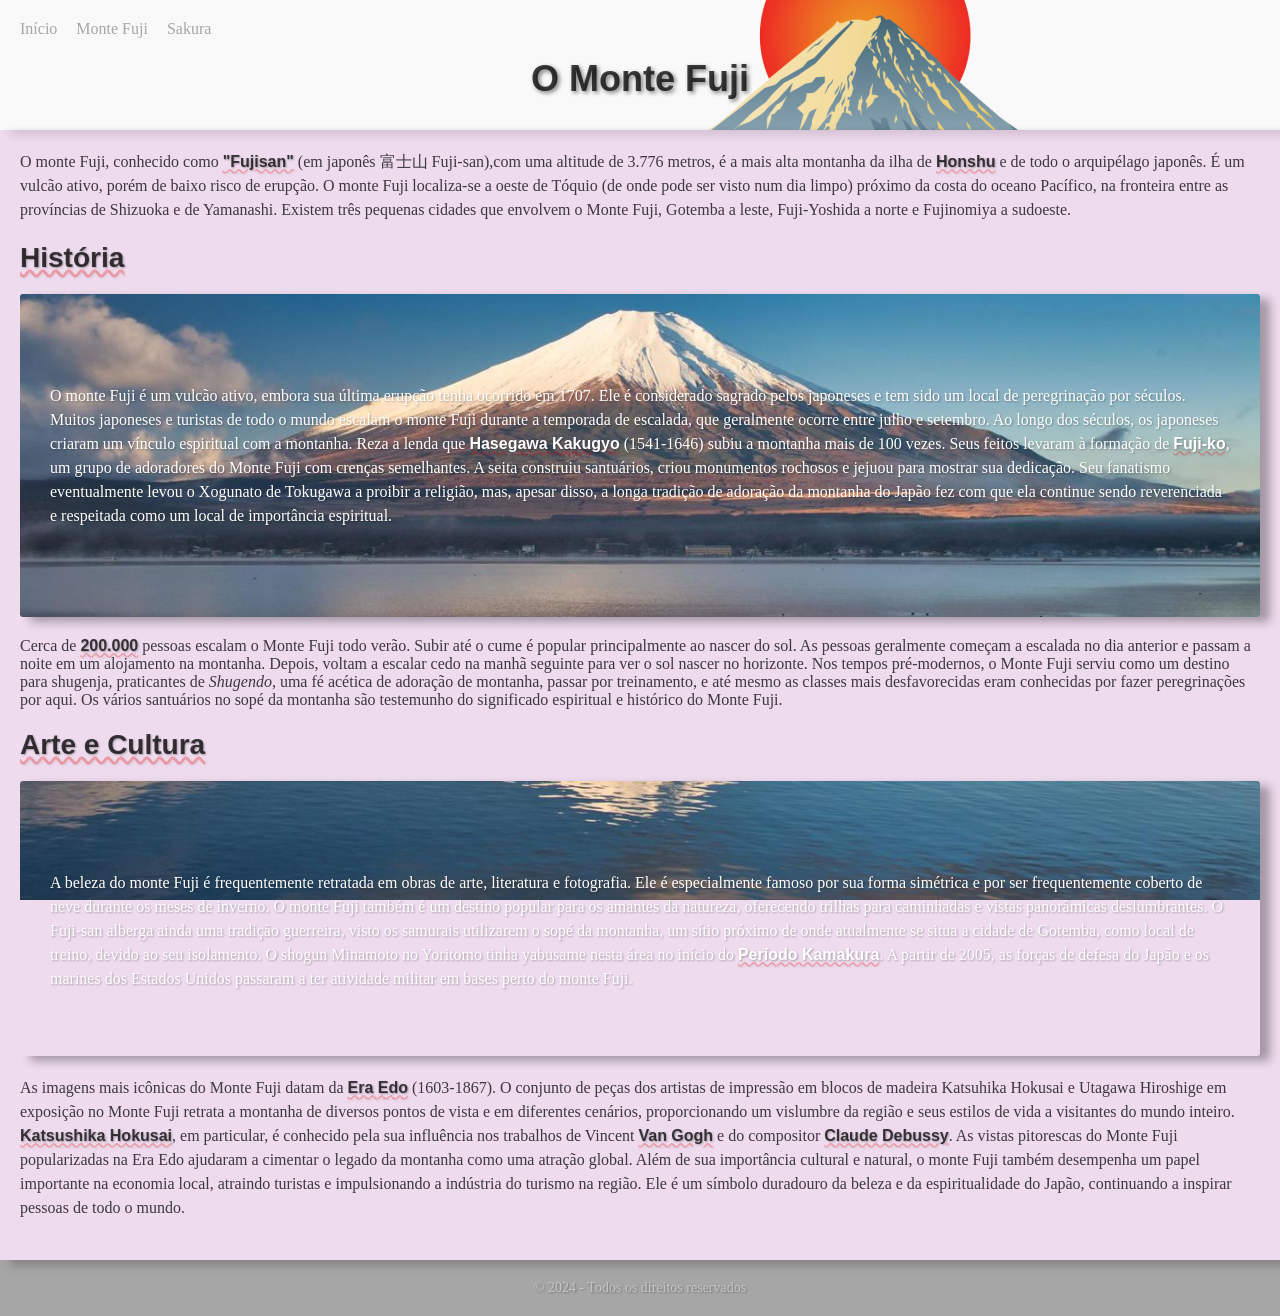
==== commit 63bcbe73: "novo" ====
--- a/fuji.html
+++ b/fuji.html
@@ -24,7 +24,7 @@
     <main>
         <section>
             <div  class="textoinicial">
-                <p>O monte <strong>Fuji</strong>, conhecido como <em>"Fujisan"</em> (em japonês 富士山 Fuji-san),com uma
+                <p>O monte Fuji, conhecido como <strong>"Fujisan"</strong> (em japonês 富士山 Fuji-san),com uma
                     altitude
                     de 3.776 metros, é a mais
                     alta montanha da ilha de <strong>Honshu</strong> e de todo o arquipélago japonês. É um vulcão ativo,
@@ -105,7 +105,7 @@
             </div>
         </section>
 
-        <p>As imagens mais icônicas do Monte Fuji datam da <em>Era Edo</em> (1603-1867). O conjunto de peças dos
+        <p>As imagens mais icônicas do Monte Fuji datam da <strong>Era Edo</strong> (1603-1867). O conjunto de peças dos
             artistas de
             impressão em blocos de madeira Katsuhika Hokusai e Utagawa Hiroshige em exposição no Monte Fuji retrata a
             montanha de diversos pontos de vista e em diferentes cenários, proporcionando um vislumbre da região e seus
--- a/style.css
+++ b/style.css
@@ -96,7 +96,7 @@
 .texto1 {
     text-shadow: 1px 1px 2px rgba(0, 0, 0, 0.3);
     font-family: var(--fonte-principal);
-    background-image: url(imagens/fuji2sakura.jpg);
+    background-image: url(imagens/fuji3lagoyamanaka.jpg);
     background-size: cover;
     background-position: center;
     background-attachment: fixed;
@@ -116,7 +116,7 @@
     content: "";
     position: absolute;
     inset: 0;
-    background: linear-gradient(rgba(0, 0, 0, 0.8));
+    background: linear-gradient(rgba(0, 0, 0, 0.6));
     border-radius: 3px;
 }
 
@@ -128,7 +128,7 @@
 .texto2 {
     text-shadow: 1px 1px 2px rgba(0, 0, 0, 0.3);
     font-family: var(--fonte-principal);
-    background-image: url(imagens/fuji2sakura.jpg);
+    background-image: url(imagens/fuji3lagoyamanaka.jpg);
     background-size: cover;
     background-position: center;
     background-attachment: fixed;
@@ -148,7 +148,7 @@
     content: "";
     position: absolute;
     inset: 0;
-    background: linear-gradient(rgba(0, 0, 0, 0.8));
+    background: linear-gradient(rgba(0, 0, 0, 0.6));
     border-radius: 3px;
 }
 
